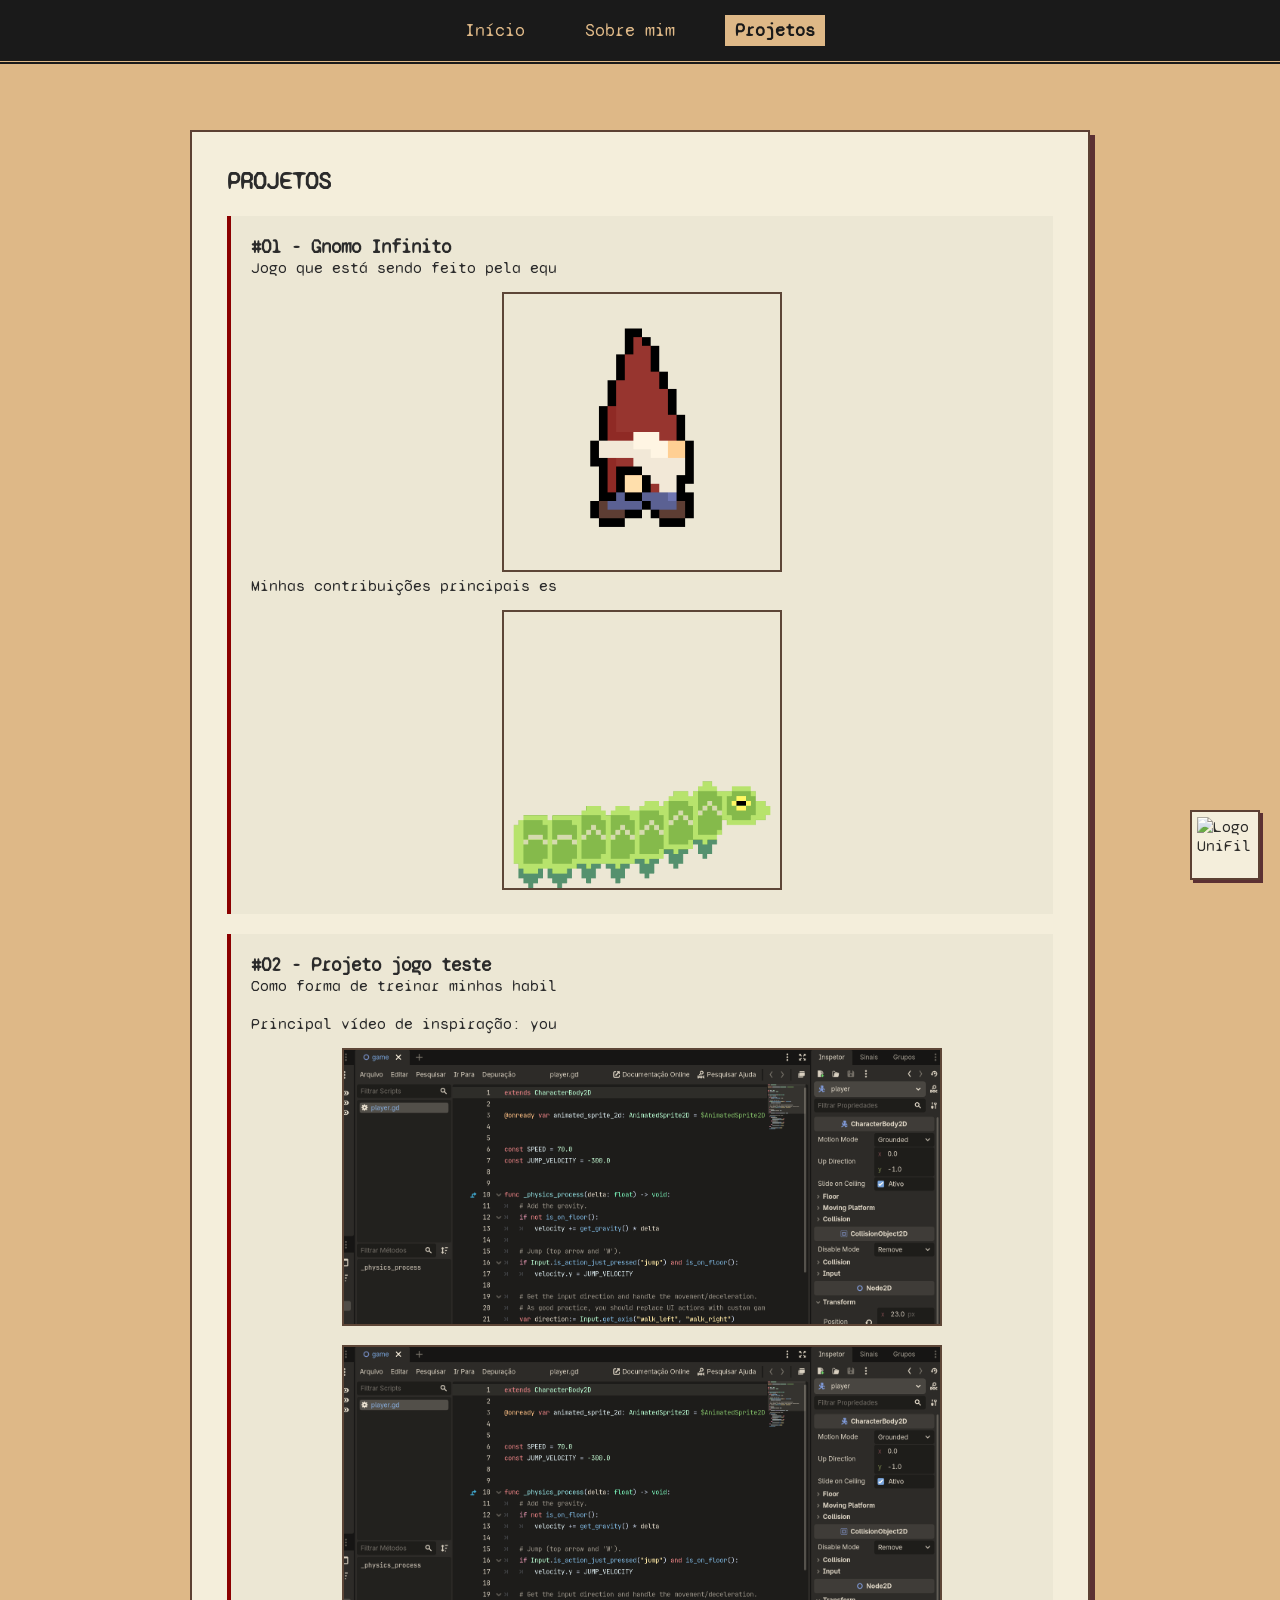
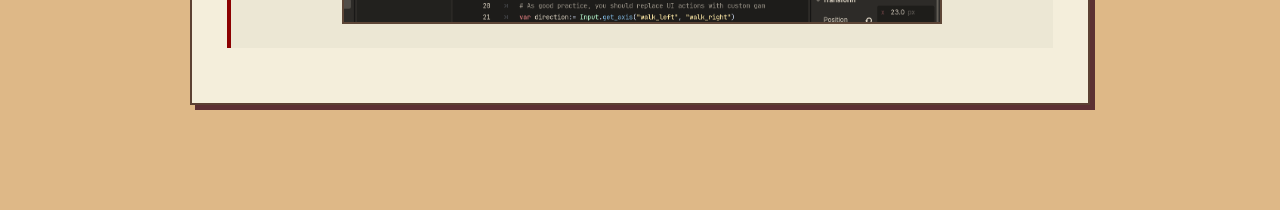
==== TrabalhoFinal_PortifólioPessoal/projetos.html @ 929cf6ce "Add files via upload" ====
<!DOCTYPE html>
<html lang="pt-br">
<head>
    <meta charset="UTF-8">
    <meta name="viewport" content="width=device-width, initial-scale=1.0">
    <title>Projetos</title>
    
    <link rel="stylesheet" href="style.css">
    <link rel="preconnect" href="https://fonts.googleapis.com">
    <link rel="preconnect" href="https://fonts.gstatic.com" crossorigin>
    <link href="https://fonts.googleapis.com/css2?family=Syne+Mono&display=swap" rel="stylesheet">

</head>
<body>
    
    <header>
        <nav class="navbar">
            <a href="index.html" class="navLink">Início</a>
            <a href="sobremim.html" class="navLink">Sobre mim</a>
            <a href="projetos.html" class="navLink active">Projetos</a>
        </nav>
    </header>

    <main class="muralContainter">
        <section class="lista">
            <h2 class="efeito-digitar">PROJETOS</h2>

            <div class="projetoCard">
                <h3 class="efeito-digitar">#01 - Gnomo Infinito</h3>
                <p class="efeito-digitar">Jogo que está sendo feito pela equipe obscure e produzido na plataforma Godot. O jogo apresenta o tipo de câmera principal em plataforma e topdown como secundária, além de um estilo pixel-art.</p>
                <div class="projetoImagem">
                    <img src="imagens/gnomo.gif" alt="Animação pixel-art do personagem principal" class="imagem">
                </div>

                <p class="efeito-digitar">Minhas contribuições principais estão na parte de desing e animação. Como essa lagarta.</p>
                <div class="projetoImagem">
                    <img src="imagens/LagarataAnimAtaque.gif" alt="Animação pixel-art do inimigo lagarta" class="imagem">
                </div>
            </div>


            <div class="projetoCard">
                <h3 class="efeito-digitar">#02 - Projeto jogo teste</h3>
                <p class="efeito-digitar">Como forma de treinar minhas habilidades em game dev, venho desenvolvendo um projeto teste, onde através de tutoriais de Godot, GD Script, Pixel-art e outros, para aplicar em jogos teste.</p>
                <br>
                <p class="efeito-digitar">Principal vídeo de inspiração: <a href="https://www.youtube.com/watch?v=O7R87B_xCs8&list=PLNlPErl_v81vNINVVotsh0nYBBSp4LEgY" class="links">youtube.com/watch?v=O7R87B_xCs8&list=PLNlPErl_v81vNINVVotsh0nYBBSp4LEgY</a></p>
                <div class="projetoImagem">
                    <img src="imagens/captura_codigoGD_jogoTeste.png" alt="Print de parte do código do player do jogo teste" class="imagem_projeto2">
                </div>

                <div class="projetoImagem">
                    <img src="imagens/captura_codigoGD_jogoTeste.png" alt="Print do jogo teste em execução" class="imagem_projeto2">
                </div>
            </div>
        </section>
    </main>

    <div class="logo">
        <img src="https://cdn.tecconcursos.com.br/figuras/01397272-d3df-470e-b8d5-46a1c5819957" alt="Logo UniFil">
    </div>

    <script src="script.js"></script>

</body>
</html>
---- TrabalhoFinal_PortifólioPessoal/style.css ----
* {
    margin: 0;
    padding: 0;
    box-sizing: border-box;
    font-family: "Syne Mono", monospace;
}

body {
    background-color: #deb887;
    color: #2b2b2b;
    cursor: cell;
    padding-bottom: 40px;
}

.navbar {
    display: flex;
    justify-content: center;
    background-color: #1a1a1a;
    padding: 15px;
    border-bottom: 4px double #deb887;
}

.navLink {
    color: #deb887;
    text-decoration: none;
    margin: 0 20px;
    font-size: 1.1rem;
    padding: 5px 10px;
    transition: all 0.3s;
}

.navLink:hover, .navLink.active {
    background-color: #deb887;
    color: #1a1a1a;
    font-weight: bold;
}

.muralContainter {
    max-width: 950px;
    margin: 40px auto;
    padding: 25px;
    display: flex;
    flex-wrap: wrap;
    gap: 30px;
    justify-content: space-between;
}

.apresentacao, .ficha, .lista {
    flex: 1;
    min-width: 320px;
    background-color: #f4eedb;
    padding: 35px; 
    border: 2px solid #5c4033;
    box-shadow: 5px 5px 0px #5c3033;
}


.ficha p, .ficha ul, .apresentacao p {
    margin-left: 10px; 
    margin-bottom: 12px;
}

.ficha ul {
    list-style: none;
    padding-left: 20px;
}

hr {
    border: none;
    border-top: 2px dashed #5c4033;
    margin: 15px 0;
}

.muralFoto {
    flex: 0 1 300px;
}

.fotoPolaroid {
    background-color: #fbfbfb;
    padding: 20px 20px 40px 20px;
    border: 1px solid #ccc;
    box-shadow: 3px 3px 10px rgba(0, 0, 0, 0.15);
    text-align: center;
    position: relative;
}

.foto {
    width: 100%;
    height: 250px;
    background-color: #2b2b2b;
    color: #fff;
    display: flex;
    align-items: center;
    justify-content: center;
    font-size: 0.9rem;
    margin-bottom: 15px;
}

.foto img {
    width: 100%;
    height: 100%;
    object-fit: cover; 
    object-position: center; 
}

button {
    display: inline-block;
    margin-top: 15px;
    padding: 8px 15px;
    background-color: #1a1a1a;
    color: #deb887;
    border: none;
    cursor: cell;
    text-decoration: none;
}

button:hover {
    background-color: #8b0000;
    color: #fff;
}

.status {
    background-color: #8b0000;
    color: white;
    padding: 2px 6px;
    font-size: 0.8rem;
}

#carimbo, #carimboFoto {
    position: absolute;
    top: 35%;
    left: 10%;
    border: 4px double #8b0000;
    color: #8b0000;
    font-size: 1.8rem;
    font-weight: bold;
    padding: 4px 15px;
    transform: rotate(-15deg);
    opacity: 0.85;
    background-color: rgba(244, 238, 219, 0.8); 
    pointer-events: none;
    z-index: 10;
}

.escondido {
    display: none;
}

.projetoCard {
    background-color: rgba(0, 0, 0, 0.03);
    border-left: 4px solid #8b0000;
    padding: 20px;
    margin: 20px 0;
}


.projetoImagem {
    margin-top: 15px;
    width: 100%;
    text-align: center;
}
  
.imagem{
    width: 100%;
    max-width: 280px;
    height: auto;
    border: 2px solid #5c4033;
    filter: sepia(0.3);
    display: inline-block;
}

.imagem_projeto2{
    width: 100%;
    max-width: 600px;
    height: auto;
    border: 2px solid #5c4033;
    filter: sepia(0.3);
    display: inline-block;
}

.links {
    color: #8b0000;
    font-weight: bold;
    text-decoration: underline;
}

.links:hover {
    color: #1a1a1a;
}

.logo {
    position: fixed;
    bottom: 20px; 
    right: 20px;  
    width: 70px;  
    height: 70px; 
    background-color: #f4eedb; 
    border: 2px solid #5c4033; 
    box-shadow: 3px 3px 0px #5c3033; 
    padding: 5px;
    z-index: 1000; 
    display: flex;
    align-items: center;
    justify-content: center;
}

.logo img {
    width: 100%;
    height: 100%;
    object-fit: contain; 
    filter: sepia(0.2);  
}

@media (max-width: 768px) {
    .navbar {
        flex-direction: column;
        align-items: center;
        gap: 10px;
        padding: 10px;
    }

    .navLink {
        margin: 5px 0;
        width: 100%;
        text-align: center;
    }

    .muralContainter {
        margin: 20px auto;
        padding: 15px;
        gap: 20px;
    }

    .apresentacao, .ficha, .lista, .muralFoto {
        flex: 1 1 100%;
        min-width: 100%;
        padding: 20px; 
    }

    .fotoPolaroid {
        width: 100%;
        max-width: 350px; 
        margin: 0 auto;  
    }

    .projetoCard {
        padding: 15px;
        margin: 15px 0;
        border-left-width: 3px;
    }

    .projetoImagem {
        margin-top: 10px;
        text-align: center;
    }

    .imagem {
        max-width: 100%;
        width: 85%;
    }

    .imagem_projeto2 {
        max-width: 100%;
        width: 100%;
    }

    .logo {
        width: 55px;    
        height: 55px;
        bottom: 10px;
        right: 10px;
    }
}
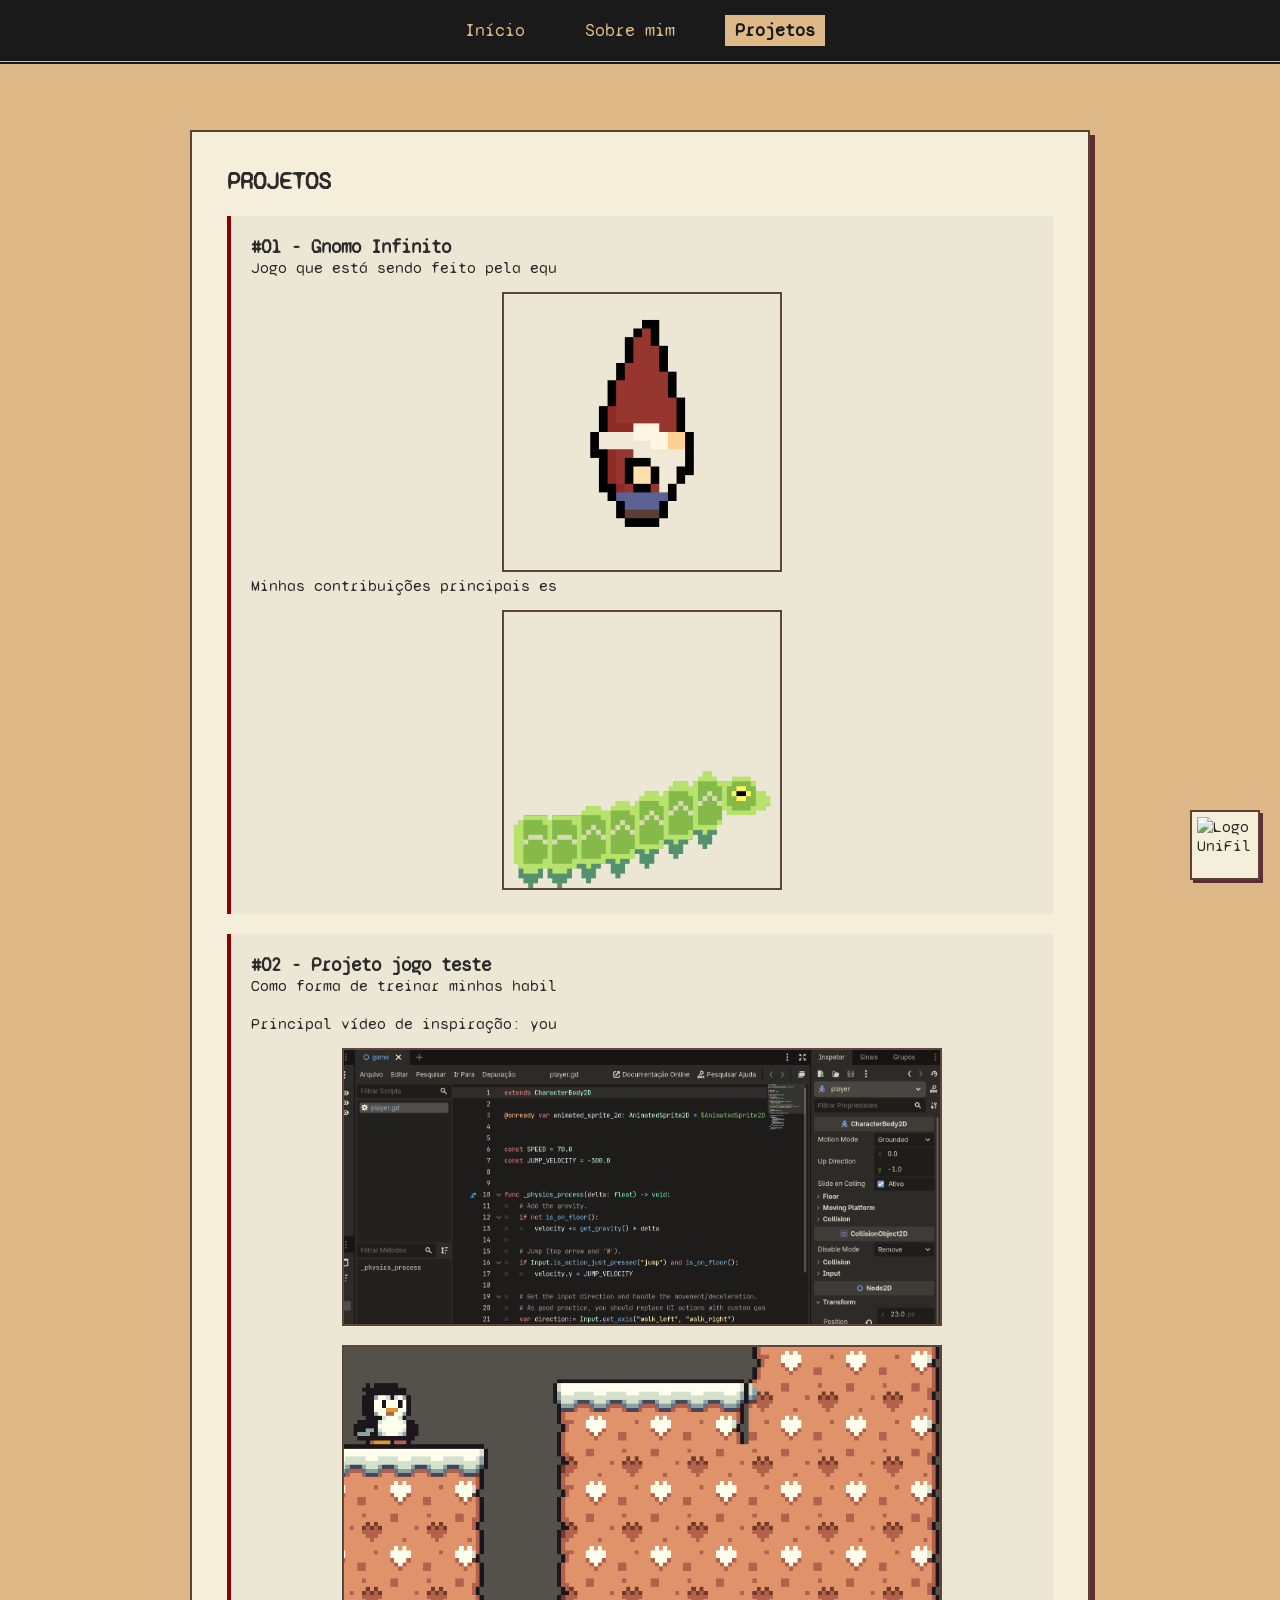
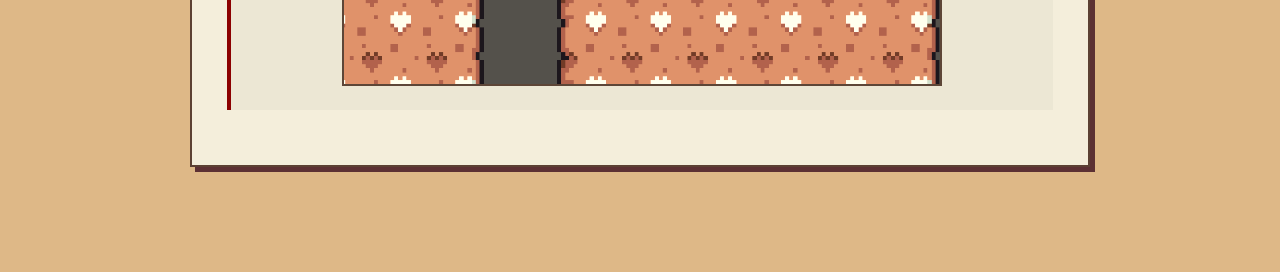
==== commit 036572e8: "Correção de imagens na página Projetos" ====
--- a/TrabalhoFinal_PortifólioPessoal/projetos.html
+++ b/TrabalhoFinal_PortifólioPessoal/projetos.html
@@ -49,7 +49,7 @@
                 </div>
 
                 <div class="projetoImagem">
-                    <img src="imagens/captura_codigoGD_jogoTeste.png" alt="Print do jogo teste em execução" class="imagem_projeto2">
+                    <img src="imagens/captura_jogoTeste.png" alt="Print do jogo teste em execução" class="imagem_projeto2">
                 </div>
             </div>
         </section>
